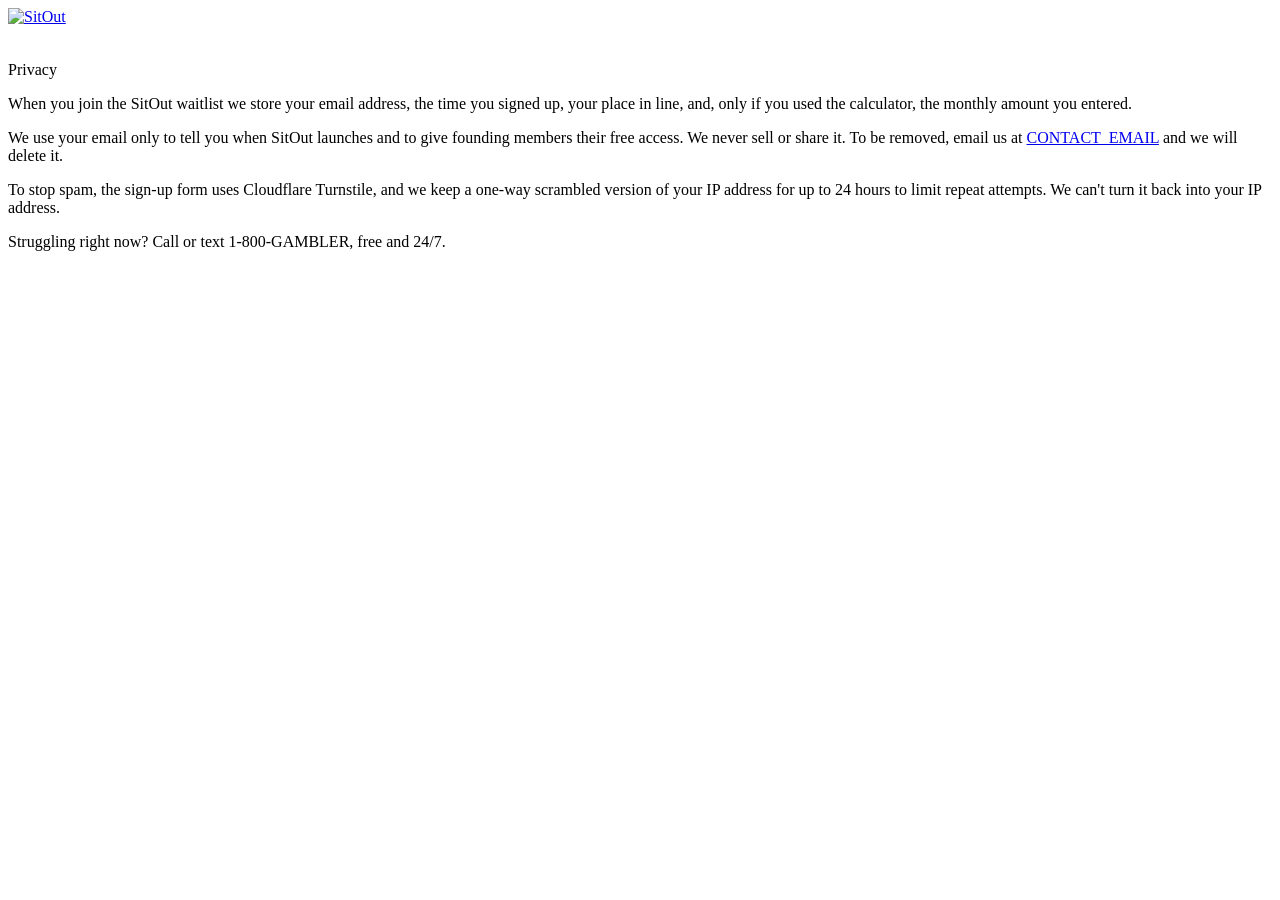
==== privacy.html @ 0b38dc7e "SitOut waitlist page: HTML, privacy page, config, README" ====
<!doctype html>
<html lang="en"><head><meta charset="utf-8"><meta name="viewport" content="width=device-width, initial-scale=1">
<title>Privacy · SitOut</title><link rel="icon" type="image/png" href="assets/favicon.png"><link rel="stylesheet" href="assets/styles.css"></head>
<body><header class="top"><a href="index.html" class="brand"><img src="assets/logo.svg" alt="SitOut" height="34"></a></header>
<main style="padding-block:24px 64px"><h1 style="font:800 40px/1.1 var(--display)">Privacy</h1>
<p>When you join the SitOut waitlist we store your email address, the time you signed up, your place in line, and, only if you used the calculator, the monthly amount you entered.</p>
<p>We use your email only to tell you when SitOut launches and to give founding members their free access. We never sell or share it. To be removed, email us at <a href="mailto:CONTACT_EMAIL">CONTACT_EMAIL</a> and we will delete it.</p>
<p>To stop spam, the sign-up form uses Cloudflare Turnstile, and we keep a one-way scrambled version of your IP address for up to 24 hours to limit repeat attempts. We can't turn it back into your IP address.</p>
<p>Struggling right now? Call or text 1-800-GAMBLER, free and 24/7.</p></main></body></html>
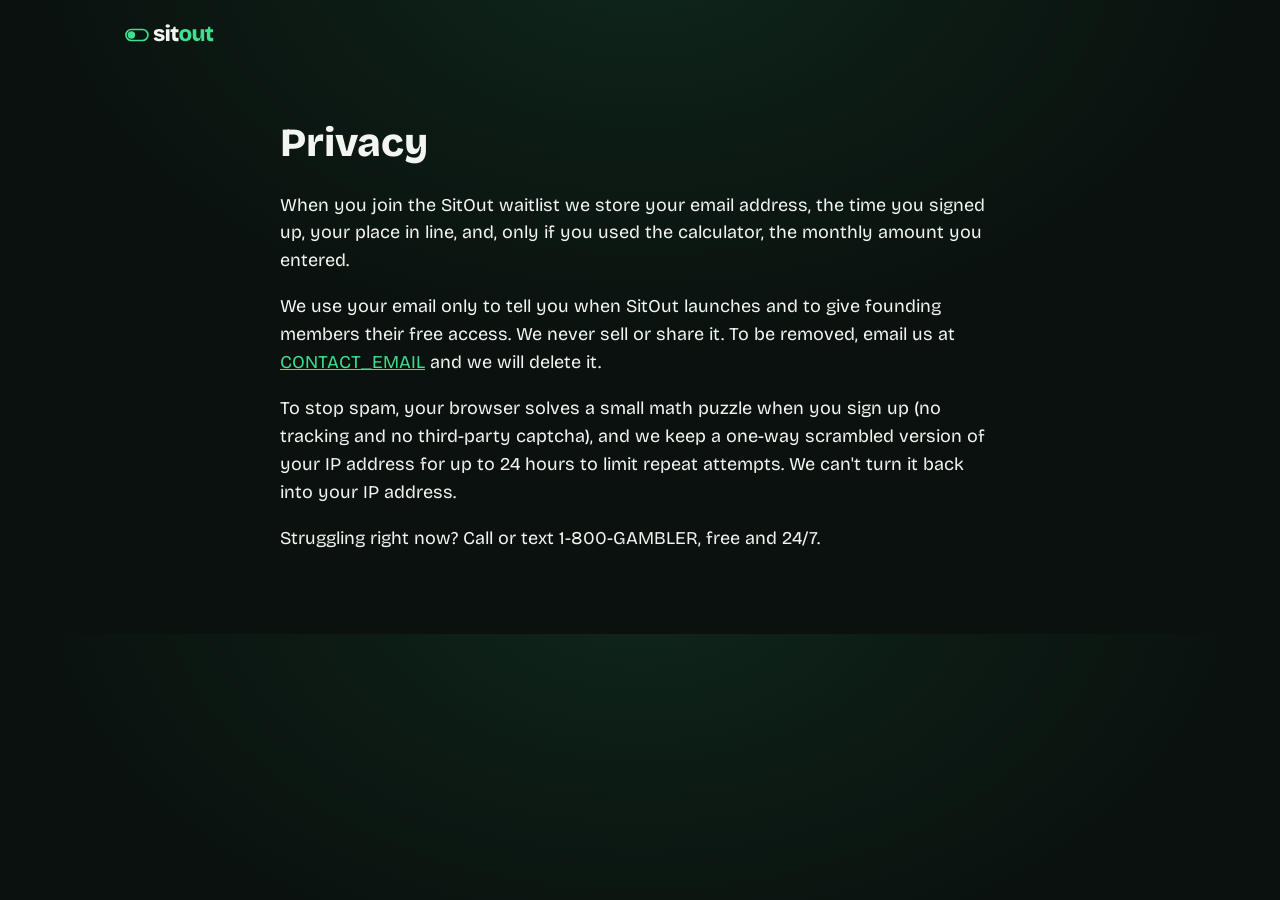
==== commit 4f5a3dad: "Swap captcha for proof-of-work check" ====
--- a/privacy.html
+++ b/privacy.html
@@ -5,5 +5,5 @@
 <main style="padding-block:24px 64px"><h1 style="font:800 40px/1.1 var(--display)">Privacy</h1>
 <p>When you join the SitOut waitlist we store your email address, the time you signed up, your place in line, and, only if you used the calculator, the monthly amount you entered.</p>
 <p>We use your email only to tell you when SitOut launches and to give founding members their free access. We never sell or share it. To be removed, email us at <a href="mailto:CONTACT_EMAIL">CONTACT_EMAIL</a> and we will delete it.</p>
-<p>To stop spam, the sign-up form uses Cloudflare Turnstile, and we keep a one-way scrambled version of your IP address for up to 24 hours to limit repeat attempts. We can't turn it back into your IP address.</p>
+<p>To stop spam, your browser solves a small math puzzle when you sign up (no tracking and no third-party captcha), and we keep a one-way scrambled version of your IP address for up to 24 hours to limit repeat attempts. We can't turn it back into your IP address.</p>
 <p>Struggling right now? Call or text 1-800-GAMBLER, free and 24/7.</p></main></body></html>
--- a/assets/styles.css
+++ b/assets/styles.css
@@ -0,0 +1,101 @@
+/* SitOut waitlist. Single dark look, on purpose: it matches the app icon and videos. */
+@font-face{font-family:"Bricolage";font-weight:800;font-display:swap;src:url(fonts/bricolage-grotesque-latin-800-normal.woff2) format("woff2")}
+@font-face{font-family:"Bricolage";font-weight:400;font-display:swap;src:url(fonts/bricolage-grotesque-latin-400-normal.woff2) format("woff2")}
+@font-face{font-family:"JBM";font-weight:800;font-display:swap;src:url(fonts/jetbrains-mono-latin-800-normal.woff2) format("woff2")}
+:root{
+  --night:#0A110E; --panel:#111c17; --line:#1f2f28; --green:#3EE08F; --green-ink:#06130c;
+  --chalk:#F2F5F0; --slate:#8fa399; --red:#FF6B6B; --amber:#FFC23D;
+  --display:"Bricolage",system-ui,-apple-system,"Segoe UI",sans-serif;
+  --body:"Bricolage",system-ui,-apple-system,"Segoe UI",sans-serif;
+  --mono:"JBM",ui-monospace,Menlo,monospace;
+  color-scheme:dark;
+}
+*{box-sizing:border-box}
+html{-webkit-text-size-adjust:100%}
+body{margin:0;background:var(--night);color:var(--chalk);font:400 18px/1.55 var(--body);
+  background-image:radial-gradient(900px 600px at 50% -10%,rgba(62,224,143,.10),transparent 70%)}
+a{color:var(--green)}
+.sr{position:absolute;width:1px;height:1px;overflow:hidden;clip:rect(0 0 0 0)}
+.top{display:flex;justify-content:space-between;align-items:center;gap:16px;max-width:1080px;margin:0 auto;
+  padding:calc(18px + env(safe-area-inset-top,0px)) 20px 18px}
+.brand img{display:block;height:34px;width:auto}
+.top-cta{font:800 15px var(--body);color:var(--green-ink);background:var(--green);padding:10px 16px;border-radius:99px;text-decoration:none;white-space:nowrap}
+.top-cta:focus-visible,button:focus-visible,input:focus-visible,summary:focus-visible{outline:3px solid var(--amber);outline-offset:3px}
+main{max-width:760px;margin:0 auto;padding:0 20px}
+
+/* switch mark */
+.switch{--w:132px;--h:72px;--b:7px;width:var(--w);height:var(--h);border:var(--b) solid var(--green);border-radius:99px;
+  background:var(--green);position:relative;margin:36px auto 28px}
+.switch .knob{position:absolute;top:calc((var(--h) - 2*var(--b) - var(--k))/2);left:7px;--k:44px;width:var(--k);height:var(--k);border-radius:50%;
+  background:var(--night);transform:translateX(calc(var(--w) - 2*var(--b) - var(--k) - 14px))}
+.switch.off{background:transparent}
+.switch.off .knob{background:var(--green);transform:none}
+.switch.small{--w:88px;--h:48px;--b:5px;margin:0 0 14px}
+.switch.small .knob{--k:28px;left:5px}
+
+.hero{text-align:center;padding-block:8px 40px}
+.headline{font:800 clamp(52px,12vw,104px)/0.98 var(--display);letter-spacing:-0.035em;margin:0 0 20px;text-wrap:balance}
+.headline em{font-style:normal;color:var(--green)}
+.lede{font-size:clamp(18px,2.4vw,21px);color:#c5d1ca;max-width:34em;margin:0 auto 32px;text-wrap:pretty}
+
+.founding{max-width:560px;margin:0 auto 16px;text-align:left}
+.founding-row{display:flex;justify-content:space-between;align-items:baseline;gap:12px;flex-wrap:wrap;margin-bottom:10px;font-size:16px}
+.founding-row strong{font-weight:800}
+.spots{font:800 14px var(--mono);color:var(--amber);font-variant-numeric:tabular-nums;white-space:nowrap}
+.bar{height:10px;border-radius:99px;background:var(--line);overflow:hidden}
+.bar i{display:block;height:100%;width:0;background:var(--amber);border-radius:99px}
+
+.card{max-width:560px;margin:0 auto;background:var(--panel);border:1px solid var(--line);border-radius:22px;padding:18px;text-align:left}
+.field{display:flex;gap:10px;flex-wrap:wrap}
+.field input{flex:1 1 220px;min-width:0;font:400 18px var(--body);color:var(--chalk);background:var(--night);border:1.5px solid var(--line);
+  border-radius:14px;padding:15px 16px}
+.field input::placeholder{color:#5f7168}
+.field input:focus{border-color:var(--green);outline:none}
+button{font:800 17px var(--body);color:var(--green-ink);background:var(--green);border:0;border-radius:14px;padding:15px 20px;cursor:pointer;flex:0 0 auto}
+button:hover{filter:brightness(1.06)}
+button[disabled]{opacity:.55;cursor:not-allowed}
+.hp{position:absolute;left:-9999px;width:1px;height:1px;overflow:hidden}
+.captcha{min-height:0;margin-top:12px}
+.captcha:empty{margin-top:0}
+.msg{min-height:1.4em;margin:10px 2px 0;font-size:15px}
+.msg.err{color:var(--red)} .msg.ok{color:var(--green)}
+.fine{font-size:14px;color:var(--slate);margin:6px 2px 0}
+.done{text-align:center;padding:28px 20px}
+.done .switch{margin:0 auto 14px}
+.done h2{font:800 30px/1.15 var(--display);margin:0 0 8px;letter-spacing:-0.02em}
+.done p{margin:0;color:#c5d1ca}
+
+.calc{border-top:1px solid var(--line);padding-block:48px}
+.calc h2,.faq h2{font:800 34px/1.1 var(--display);letter-spacing:-0.02em;margin:0 0 18px}
+.calc-label{display:block;font-size:20px;margin-bottom:14px}
+.calc-label output{font:800 20px var(--mono);color:var(--amber)}
+input[type=range]{width:100%;accent-color:var(--green);height:32px}
+.calc-result{display:grid;grid-template-columns:1fr 1fr;gap:14px;margin-top:16px}
+.calc-result div{background:var(--panel);border:1px solid var(--line);border-radius:18px;padding:16px 18px;min-width:0}
+.calc-result span{display:block;font-size:14px;color:var(--slate)}
+.calc-result b{font:800 clamp(24px,5vw,36px) var(--mono);color:var(--red);font-variant-numeric:tabular-nums}
+.calc-result b::before{content:"\2212"}
+
+.features{display:grid;grid-template-columns:repeat(3,1fr);gap:16px;border-top:1px solid var(--line);padding-block:48px}
+.features article{min-width:0}
+.features h3{font:800 21px/1.2 var(--display);margin:0 0 8px}
+.features p{margin:0;color:#b6c4bc;font-size:16px}
+
+.faq{border-top:1px solid var(--line);padding-block:48px}
+details{border-bottom:1px solid var(--line);padding:16px 0}
+summary{font-weight:800;cursor:pointer;list-style:none}
+summary::-webkit-details-marker{display:none}
+summary::after{content:"+";float:right;color:var(--green);font-family:var(--mono)}
+details[open] summary::after{content:"\2212"}
+details p{margin:10px 0 0;color:#b6c4bc}
+
+footer{max-width:760px;margin:0 auto;padding:32px 20px calc(40px + env(safe-area-inset-bottom,0px));border-top:1px solid var(--line);text-align:center}
+.help{font-weight:800;margin:0 0 8px}
+.legal{font-size:14px;color:var(--slate);margin:0}
+
+@media (max-width:640px){
+  .features{grid-template-columns:1fr}
+  .field button{flex:1 1 100%}
+  .top-cta{padding:8px 12px;font-size:14px}
+}
+@media (prefers-reduced-motion:reduce){*{animation:none!important;transition:none!important}}
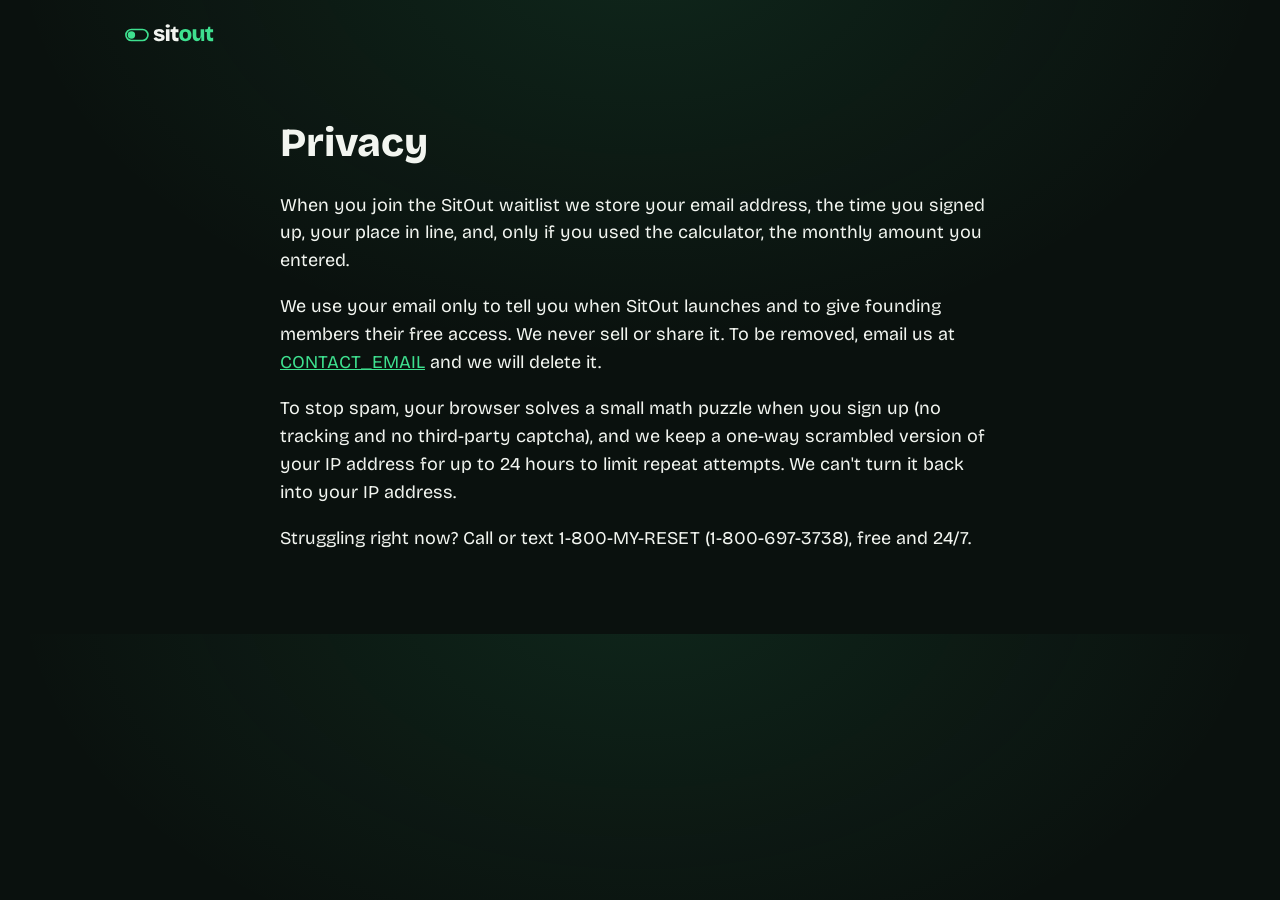
==== commit 9e87c1f1: "Launch page redesign, 250 spots, MY-RESET" ====
--- a/privacy.html
+++ b/privacy.html
@@ -6,4 +6,4 @@
 <p>When you join the SitOut waitlist we store your email address, the time you signed up, your place in line, and, only if you used the calculator, the monthly amount you entered.</p>
 <p>We use your email only to tell you when SitOut launches and to give founding members their free access. We never sell or share it. To be removed, email us at <a href="mailto:CONTACT_EMAIL">CONTACT_EMAIL</a> and we will delete it.</p>
 <p>To stop spam, your browser solves a small math puzzle when you sign up (no tracking and no third-party captcha), and we keep a one-way scrambled version of your IP address for up to 24 hours to limit repeat attempts. We can't turn it back into your IP address.</p>
-<p>Struggling right now? Call or text 1-800-GAMBLER, free and 24/7.</p></main></body></html>
+<p>Struggling right now? Call or text 1-800-MY-RESET (1-800-697-3738), free and 24/7.</p></main></body></html>
